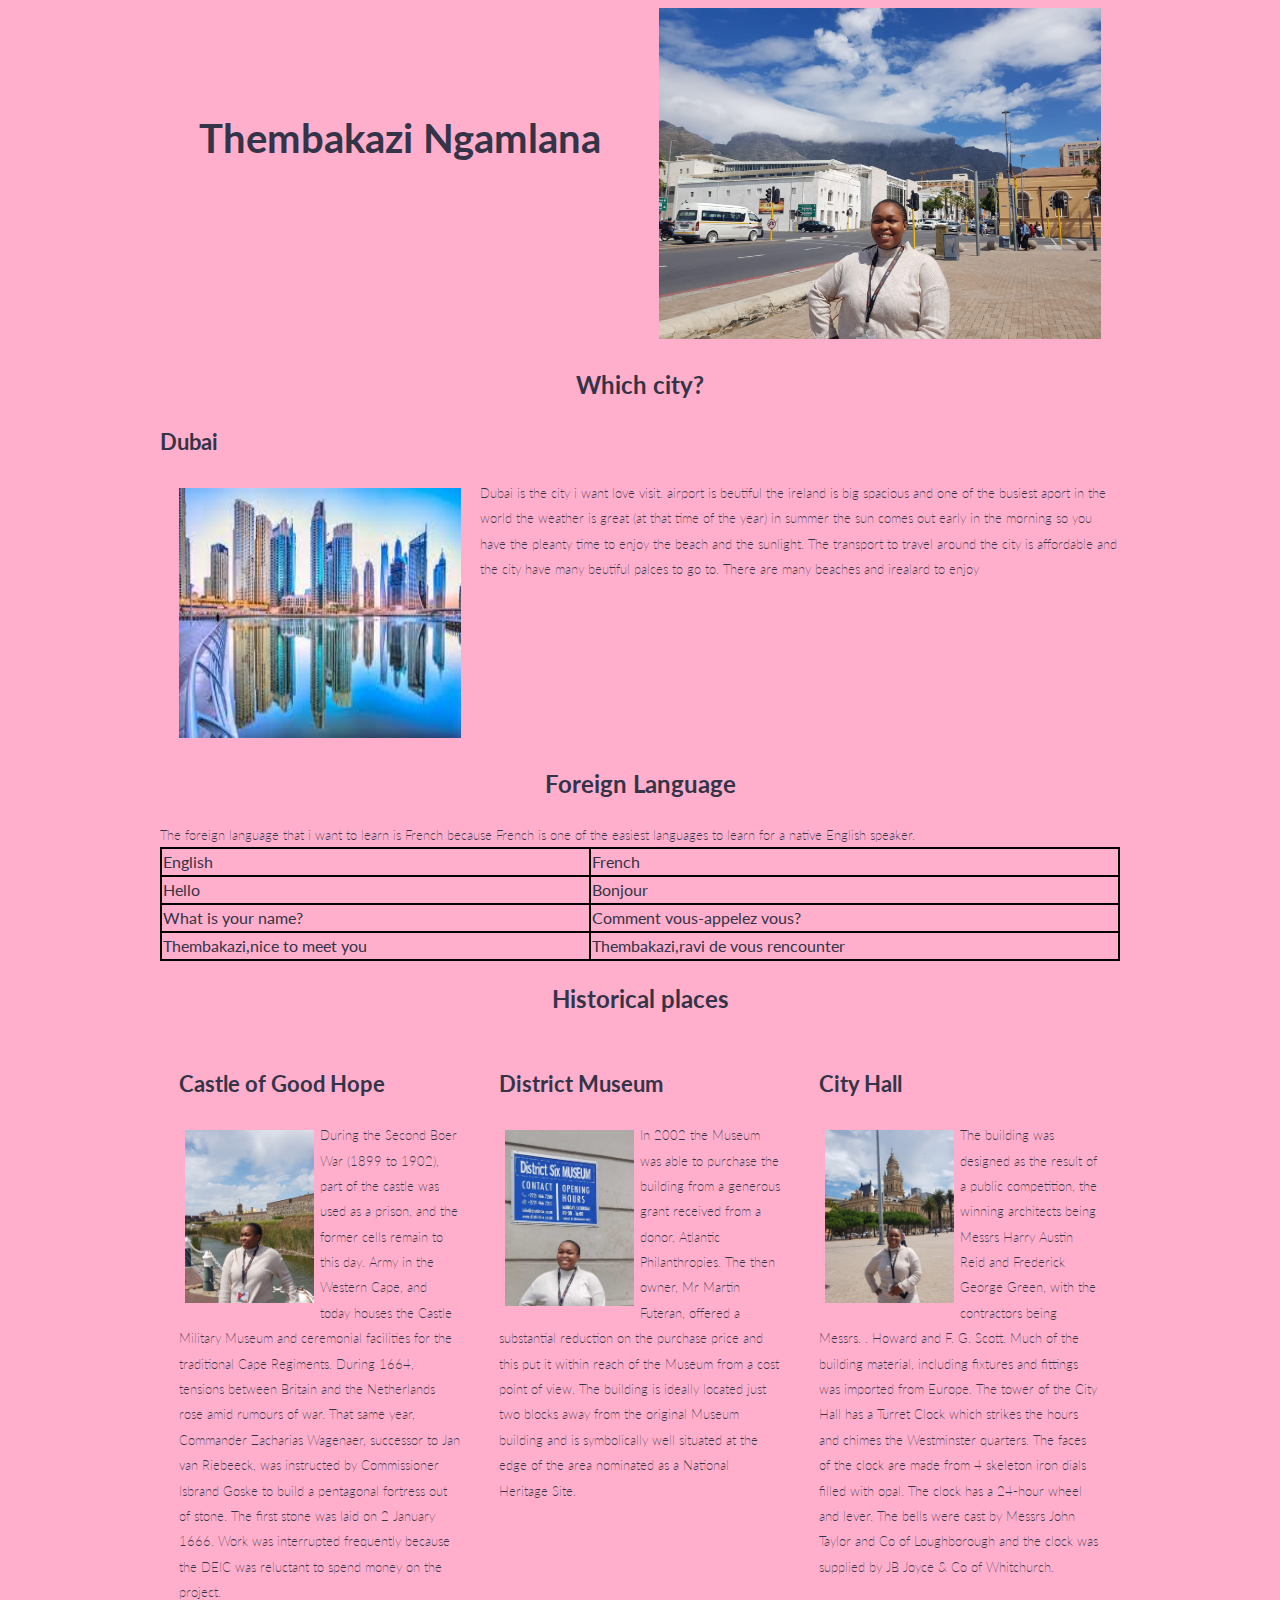
==== my-webpage-grid.html @ 6b9983c2 "adding changes" ====
<!DOCTYPE html>
<html lang="en">

<head>
    <meta charset="UTF-8">
    <meta http-equiv="X-UA-Compatible" content="IE=edge">
    <meta name="viewport" content="width=device-width, initial-scale=1.0">
    <link rel="stylesheet" href="simple-grid.min.css">
    <title>Simple grid</title>
</head>

<body>
    <div class="container">
        <div class="row">


            <h1 class="col-6">Thembakazi Ngamlana</h1>



            <img class="col-6" src="./images/Thembakazi.jpg">



        </div>




        <div class="row">

            <h2>Which city?</h2>
            <h3>Dubai</h3>
            <img div class="col-4" src="./images/dubai.jpeg" width="200px" height="250px">



            <p div class="col-7">
                Dubai is the city i want love visit.
                airport is beutiful the ireland is big spacious and one of the busiest aport in the world
                the weather is great (at that time of the year) in summer the sun comes out early in the morning
                so you have the pleanty time to enjoy the beach and the sunlight.
                The transport to travel around the city is affordable and the city have many beutiful palces to
                go to. There are many beaches and irealard to enjoy
            </p>
        </div>





        <div class="row">


            <h2>Foreign Language</h2>
            <p>
                The foreign language that i want to learn is French because French is one of the easiest languages
                to
                learn for
                a native English speaker.
            </p>



            <table>
                <tr>
                    <td>English</td>
                    <td>French</td>
                </tr>
                <tr>
                    <td>Hello </td>
                    <td>Bonjour</td>
                </tr>
                <tr>
                    <td>What is your name?</td>
                    <td>Comment vous-appelez vous?</td>
                </tr>
                <tr>
                    <td>Thembakazi,nice to meet you</td>
                    <td>Thembakazi,ravi de vous rencounter</td>
                </tr>
            </table>




        </div>



        <h2>Historical places</h2>
        <div class="row">

            <div class="col-4">
                <h3>Castle of Good Hope</h3>
                <div class="row">
                    <img class="col-6 castle-img" src="./images/Castle.jpg" width="500">

                    <p class="col-6">
                        During the Second Boer War (1899 to 1902), part of the castle was used as a prison, and
                        the former cells remain to this day.
                        Army in the Western Cape, and today houses the Castle Military Museum and ceremonial
                        facilities
                        for
                        the traditional Cape Regiments.
                        During 1664, tensions between Britain and the Netherlands rose amid rumours of war.
                        That
                        same year, Commander Zacharias Wagenaer, successor to Jan van Riebeeck, was instructed
                        by
                        Commissioner Isbrand Goske to build a pentagonal fortress out of stone. The first stone
                        was
                        laid on 2 January 1666. Work was interrupted frequently because the DEIC was reluctant
                        to
                        spend money on the project.
                    </p>
                </div>

            </div>
            <div class="col-4">
                <h3>District Museum</h3>
                <div class="row">
                    <img class="col-6 castle-img    " src="./images/district2.jpg" width="200">

                    <p class="col-6">
                        In 2002 the Museum was able to purchase the building from a generous grant received from a
                        donor,
                        Atlantic Philanthropies.
                        The then owner, Mr Martin Futeran, offered a substantial reduction on
                        the
                        purchase price and this put it within reach of the Museum from a cost point of view.
                        The
                        building is
                        ideally located just two blocks away from the original Museum building and is symbolically
                        well
                        situated at the edge of the area nominated as a National Heritage Site.
                    </p>
                </div>


            </div>





            <div class="col-4">
                <h3>City Hall</h3>
                <div class="row">
                    <img class="col-6" src="./images/City hall.jpg" width="200">

                    <p class="col-6">
                        The building was designed as the result of a public competition, the winning
                        architects
                        being Messrs Harry Austin Reid and Frederick George Green, with the contractors
                        being
                        Messrs.
                        . Howard and F. G. Scott. Much of the building material, including fixtures and
                        fittings
                        was imported from Europe.
                        The tower of the City Hall has a Turret Clock which strikes the hours and chimes the
                        Westminster quarters. The faces of the clock are made from 4 skeleton iron dials
                        filled with opal. The clock has a 24-hour wheel and lever. The bells were cast by
                        Messrs John Taylor and Co of Loughborough and the clock was supplied by JB Joyce &
                        Co of Whitchurch.

                    </p>
                </div>


            </div>





        </div>



    </div>

</body>

</html>
---- simple-grid.min.css ----
@import url(https://fonts.googleapis.com/css?family=Lato:400,300,300italic,400italic,700,700italic);

body,
html {
    height: 100%;
    width: 100%;
    margin: 0;
    padding: 0;
    left: 0;
    top: 0;
    font-size: 100%;
    background-color: #ffafcc;
}

.center,
.container {
    margin-left: auto;
    margin-right: auto
}

* {
    font-family: Lato, Helvetica, sans-serif;
    color: #333447;
    line-height: 1.5
}

h1 {
  font-size: 2.5rem;
  text-align:center;
  text-shadow: #ffafcc;
  
}
table, td, th,tr{
    border: 2px solid black;
    border-collapse: collapse;
    
}
table {
    margin: auto;
    width: 100%;
}




h2 {
    
    text-align:center;
}

h3 {
    font-size: 1.375rem
}

h4 {
    font-size: 1.125rem
}

h5 {
    font-size: 1rem
}

h6 {
    font-size: .875rem
}

p {
    /* font-size: 1.125rem; */
   /* display: flex; */
   display: contents;
    font-weight: 200;
    font-size: small;
    line-height: 1.8
    
}
.castle-img{
    width: 500px;
    

}

.font-light {
    font-weight: 300
}

.font-regular {
    font-weight: 400
}

.font-heavy {
    font-weight: 700
}

.left {
    text-align: left
}

.right {
    text-align: right
}

.center {
    text-align: center
}

.justify {
    text-align: justify
}

.container {
    width: 90%
}

.row {
    position: relative;
    width: 100%
}

.row [class^=col] {
    float: left;
    margin: .5rem 2%;
    min-height: .125rem
}

.col-1,
.col-10,
.col-11,
.col-12,
.col-2,
.col-3,
.col-4,
.col-5,
.col-6,
.col-7,
.col-8,
.col-9 {
    width: 96%
}

.col-1-sm {
    width: 4.33%
}

.col-2-sm {
    width: 12.66%
}

.col-3-sm {
    width: 21%
}

.col-4-sm {
    width: 29.33%
}

.col-5-sm {
    width: 37.66%
}

.col-6-sm {
    width: 46%
}

.col-7-sm {
    width: 54.33%
}

.col-8-sm {
    width: 62.66%
}

.col-9-sm {
    width: 71%
}

.col-10-sm {
    width: 79.33%
}

.col-11-sm {
    width: 87.66%
}

.col-12-sm {
    width: 96%
}

.row::after {
    content: "";
    display: table;
    clear: both
}

.hidden-sm {
    display: none
}

@media only screen and (min-width:33.75em) {
    .container {
        width: 80%
    }
}

@media only screen and (min-width:45em) {
    .col-1 {
        width: 4.33%
    }

    .col-2 {
        width: 12.66%
    }

    .col-3 {
        width: 21%
    }

    .col-4 {
        width: 29.33%
    }

    .col-5 {
        width: 37.66%
    }

    .col-6 {
        width: 46%
    }

    .col-7 {
        width: 54.33%
    }

    .col-8 {
        width: 62.66%
    }

    .col-9 {
        width: 71%
    }

    .col-10 {
        width: 79.33%
    }

    .col-11 {
        width: 87.66%
    }

    .col-12 {
        width: 96%
    }

    .hidden-sm {
        display: block
    }
}

@media only screen and (min-width:60em) {
    .container {
        width: 75%;
        max-width: 60rem
    }

    h1 {
        font-size: 2.5rem;
        text-align:center;
        text-shadow: #ffafcc;
        position: relative; 
        top:100px;
        
      }


}
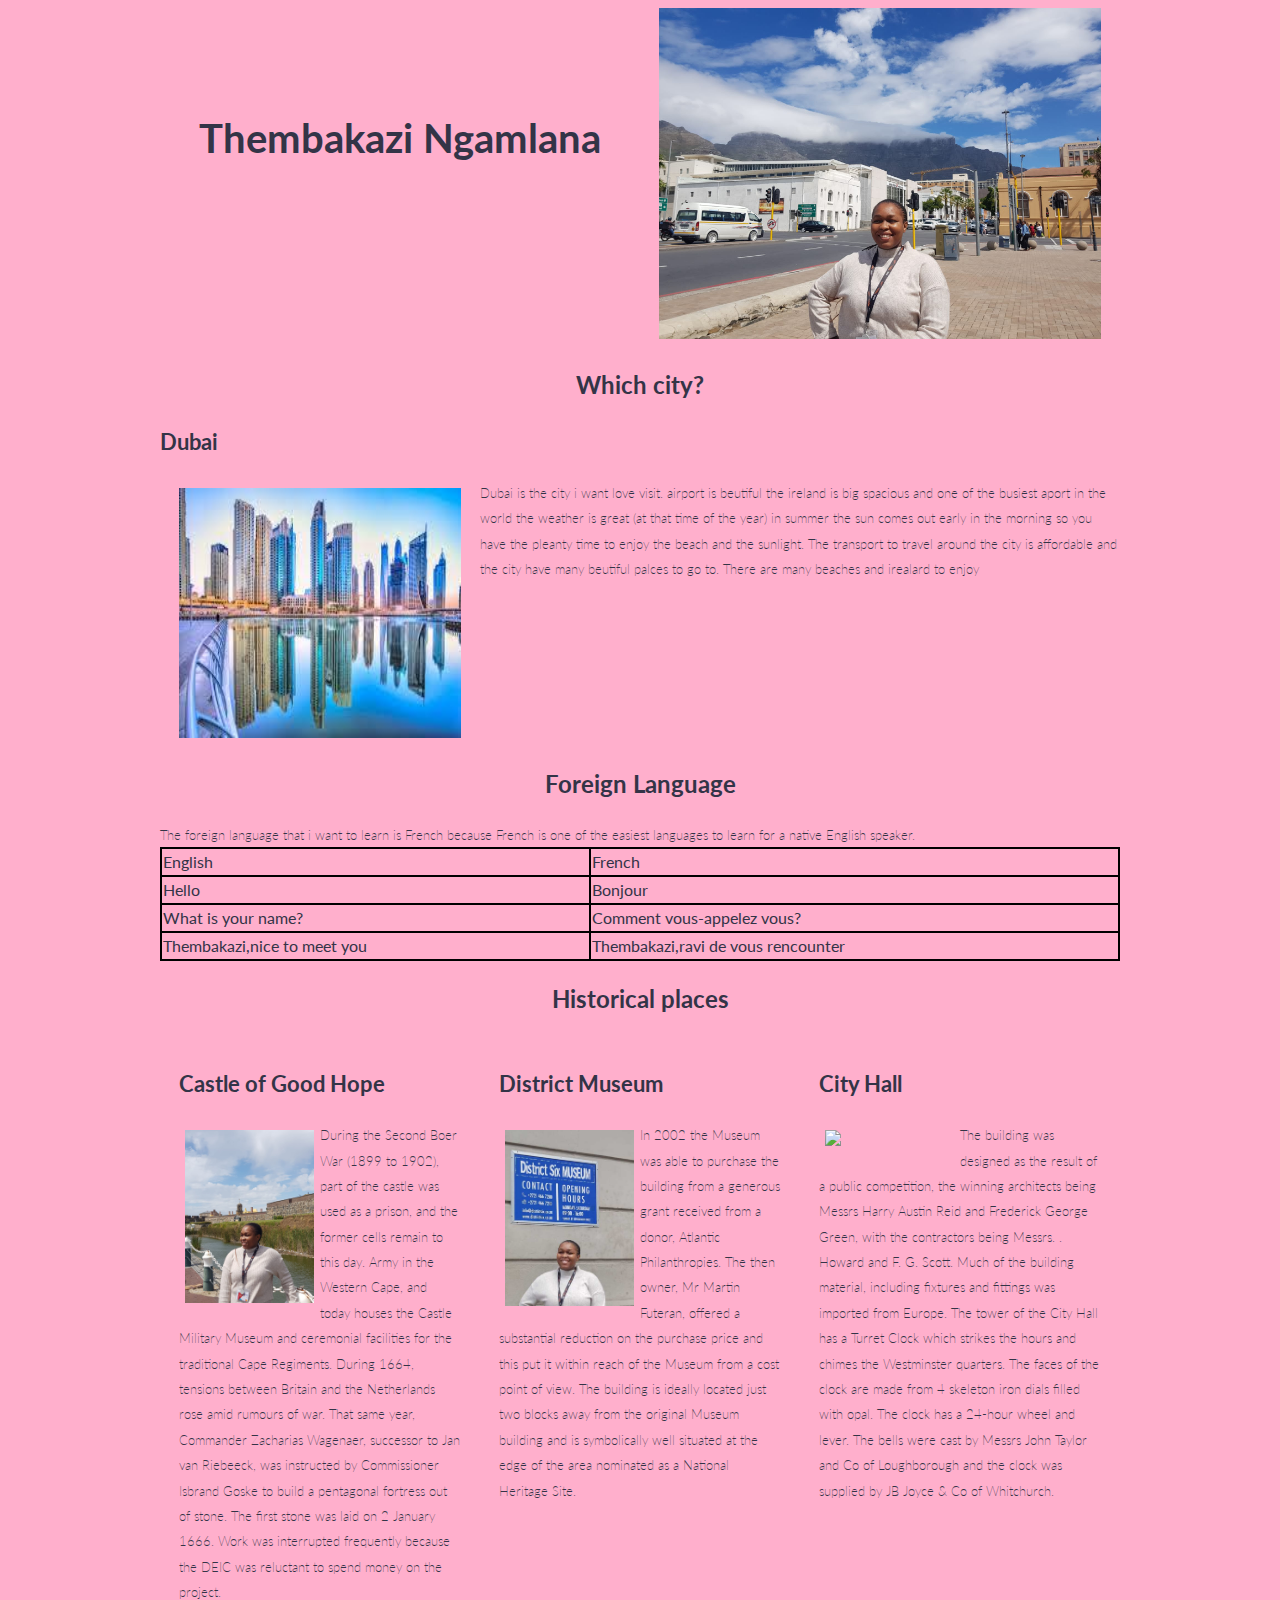
==== commit abedafbe: "new edits" ====
--- a/my-webpage-grid.html
+++ b/my-webpage-grid.html
@@ -146,7 +146,7 @@
             <div class="col-4">
                 <h3>City Hall</h3>
                 <div class="row">
-                    <img class="col-6" src="./images/City hall.jpg" width="200">
+                    <img class="col-6" src="./images/City hall.jpg hall.jpg" width="200">
 
                     <p class="col-6">
                         The building was designed as the result of a public competition, the winning
--- a/simple-grid.min.css
+++ b/simple-grid.min.css
@@ -27,7 +27,7 @@
 h1 {
   font-size: 2.5rem;
   text-align:center;
-  text-shadow: #ffafcc;
+  text-shadow: #910b3c;
   
 }
 table, td, th,tr{
